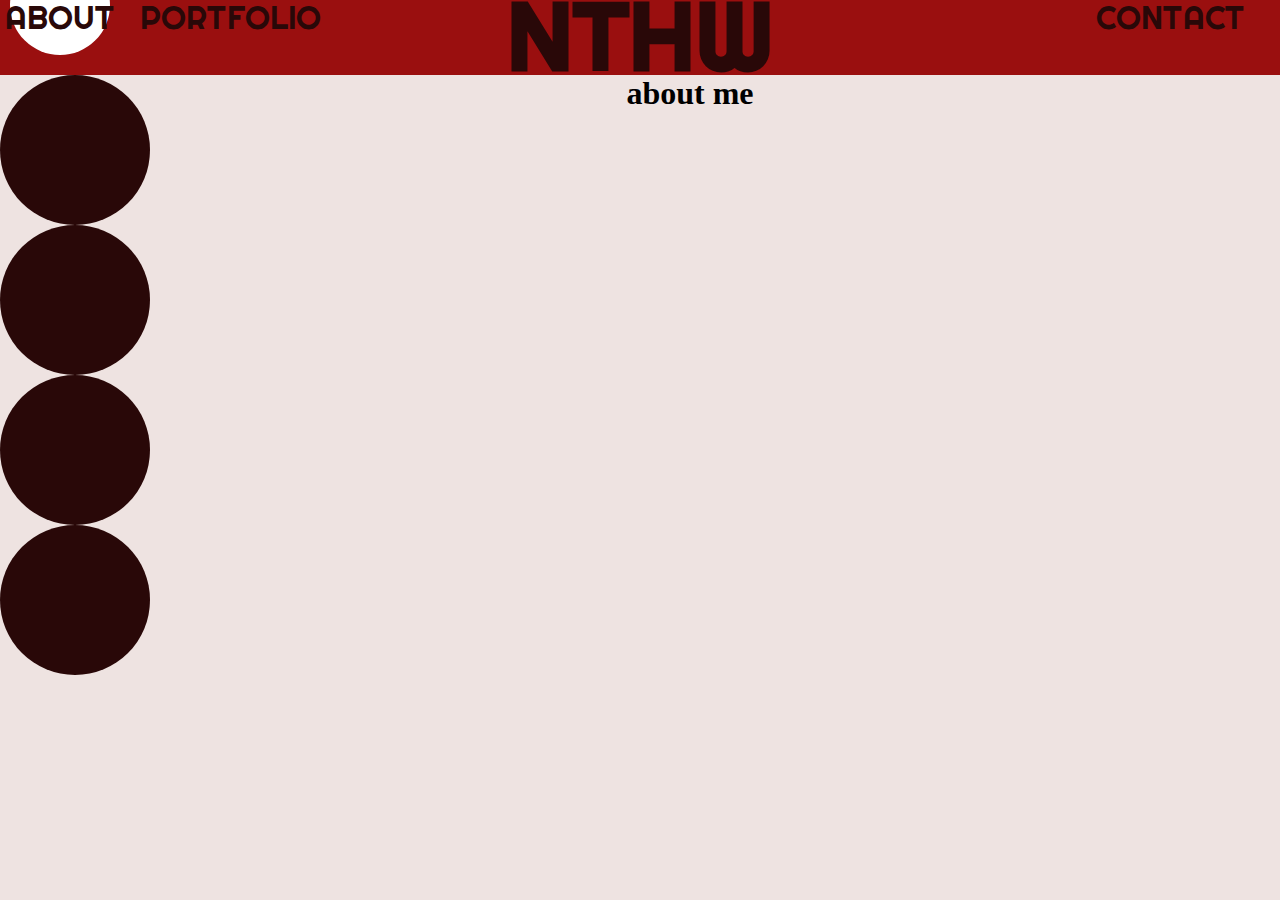
==== pages/about.html @ 7f376889 "stop production" ====
<!DOCTYPE html>
<html lang="en">
  <head>
    <meta charset="UTF-8" />
    <meta name="viewport" content="width=device-width, initial-scale=1.0" />
    <link
      href="https://fonts.googleapis.com/css2?family=Josefin+Sans:wght@400;700&family=Kreon&family=Righteous&display=swap"
      rel="stylesheet"
    />

    <link
      rel="stylesheet"
      href="https://cdnjs.cloudflare.com/ajax/libs/font-awesome/5.15.2/css/all.min.css"
      integrity="sha512-HK5fgLBL+xu6dm/Ii3z4xhlSUyZgTT9tuc/hSrtw6uzJOvgRr2a9jyxxT1ely+B+xFAmJKVSTbpM/CuL7qxO8w=="
      crossorigin="anonymous"
    />
    <link rel="stylesheet" href="../style/style.css" />
    <title>NTHW | ABOUT</title>
  </head>
  <body>
    <nav>
      <div id="logo-bar">
        <h1 id="logo-text"><a href="pages/index.html">NTHW</a></h1>
      </div>

      <ul class="nav left-nav">
        <div class="active-circle active" id="about-circle">
          <img src="../assets/active-circle.svg" alt="active" />
          <li id="about-link"><a href="pages/about.html">ABOUT</a></li>
        </div>

        <div class="active-circle" id="port-circle">
          <img src="../assets/active-circle.svg" alt="active" />
          <li id="port-link"><a href="pages/portfolio.html">PORTFOLIO</a></li>
        </div>
      </ul>
      <ul class="nav right-nav">
        <div class="active-circle" id="contact-circle">
          <img src="../assets/active-circle.svg" alt="active" />
          <li id="contact-link"><a href="pages/contact.html">CONTACT</a></li>
        </div>
      </ul>
    </nav>

    <div class="circle-side">
      <div class="dark-circle"></div>
      <div class="dark-circle"></div>
      <div class="dark-circle"></div>
      <div class="dark-circle"></div>
    </div>
    <main>
      <h1>about me</h1>
    </main>
    <script src="app.js"></script>
  </body>
</html>
---- style/style.css ----
:root {
  --main-bg-color: #eee3e1;
  --red: #9a0f0f;
  --black: #290808;
  --white: #ffffff;
  --display: 'Righteous', cursive;

  --inline: 'Josefin Sans', sans-serif;
}
* {
  margin: 0;
  padding: 0;
  box-sizing: border-box;
}
body {
  background-color: var(--main-bg-color);
}

#logo-bar {
  width: 100vw;
  height: 75px;
  background-color: var(--red);
  position: relative;
  /* top: 40px; */
  font-family: var(--display);
}

.nav {
  font-family: var(--display);
  font-size: 2rem;
  display: flex;
  position: relative;
  top: -80px;
}
.left-nav {
  margin-left: 10px;
  float: left;
}
#about-link {
  list-style: none;
  margin-left: 30px;
  position: absolute;
  top: 20%;
  left: 20%;
  transform: translate(-50%, -50%);
}
#port-link {
  list-style: none;
  margin-left: 30px;
  position: absolute;
  top: 20%;
  left: 40%;
  transform: translate(-50%, -50%);
}
#contact-link {
  margin-left: 30px;
  position: absolute;
  top: 20%;
  left: 20%;
  transform: translate(-50%, -50%);
}
.right-nav {
  margin-right: 60px;
  float: right;
}
.right-nav li {
  list-style: none;
}
.nav :any-link {
  text-decoration: none;
  color: var(--black);
}
#logo-text {
  font-size: 6rem;
  display: flex;
  justify-content: center;
  flex-direction: row;
  align-items: center;
  position: relative;
  text-align: center;
  top: -25px;
}
#logo-text a:any-link {
  text-decoration: none;
  color: var(--black);
}
.active-circle {
  position: relative;
  text-align: center;
  color: #290808;
}
.active-circle img {
  position: relative;
  top: -40px;

  /* transform: translateY(-100px); */
  opacity: 0;
}
.active img {
  /* transform: translateY(-40px); */
  opacity: 1;
}
#port-circle {
  margin-left: 50px;
}

main {
  display: flex;
  flex-direction: row;
  justify-content: space-around;
}
.circle-side {
  position: absolute;
  left: 0px;
}
.dark-circle {
  height: 150px;
  width: 150px;
  border-radius: 50%;
  background-color: var(--black);
}

.frame img {
  margin-top: 50px;
  max-width: 250px;
  border: 10px solid var(--black);
  border-radius: 50%;
}
.bio h1 {
  font-family: var(--inline);
  font-weight: 700;
}
.bio p {
  font-family: var(--inline);
  font-weight: 400;
  font-size: 1.5rem;
  max-width: 50vw;
}
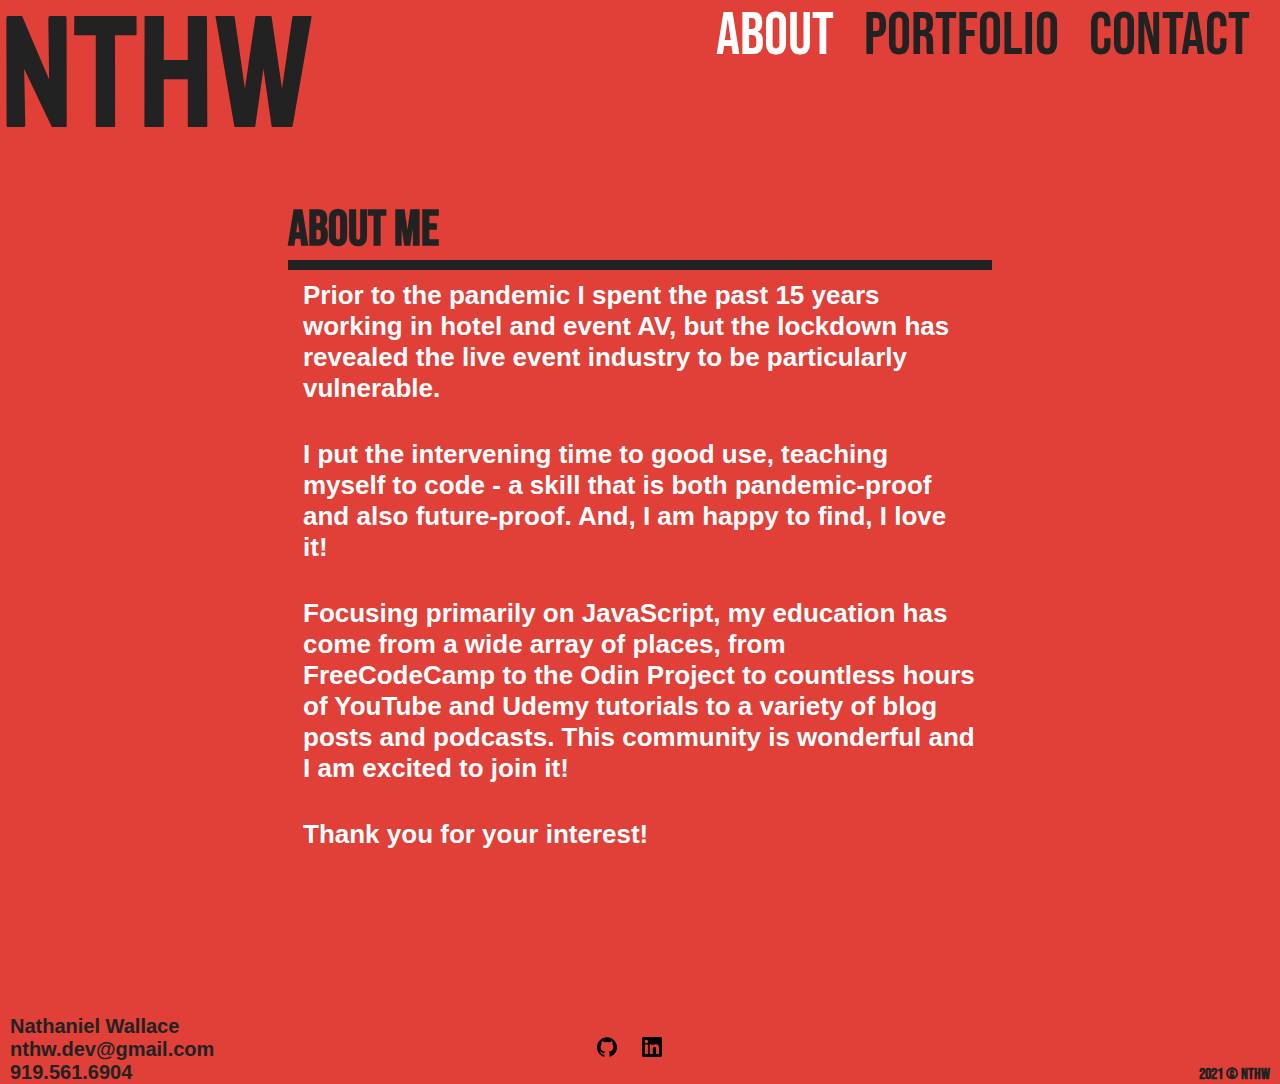
==== commit 68ac2a6a: "new site" ====
--- a/pages/about.html
+++ b/pages/about.html
@@ -2,55 +2,86 @@
 <html lang="en">
   <head>
     <meta charset="UTF-8" />
+    <meta http-equiv="X-UA-Compatible" content="IE=edge" />
     <meta name="viewport" content="width=device-width, initial-scale=1.0" />
-    <link
-      href="https://fonts.googleapis.com/css2?family=Josefin+Sans:wght@400;700&family=Kreon&family=Righteous&display=swap"
-      rel="stylesheet"
-    />
+    <link rel="stylesheet" href="/style/index.css" />
 
-    <link
-      rel="stylesheet"
-      href="https://cdnjs.cloudflare.com/ajax/libs/font-awesome/5.15.2/css/all.min.css"
-      integrity="sha512-HK5fgLBL+xu6dm/Ii3z4xhlSUyZgTT9tuc/hSrtw6uzJOvgRr2a9jyxxT1ely+B+xFAmJKVSTbpM/CuL7qxO8w=="
-      crossorigin="anonymous"
-    />
-    <link rel="stylesheet" href="../style/style.css" />
-    <title>NTHW | ABOUT</title>
+    <title>NTHW | HOME</title>
   </head>
+  
   <body>
-    <nav>
-      <div id="logo-bar">
-        <h1 id="logo-text"><a href="pages/index.html">NTHW</a></h1>
-      </div>
-
-      <ul class="nav left-nav">
-        <div class="active-circle active" id="about-circle">
-          <img src="../assets/active-circle.svg" alt="active" />
-          <li id="about-link"><a href="pages/about.html">ABOUT</a></li>
-        </div>
-
-        <div class="active-circle" id="port-circle">
-          <img src="../assets/active-circle.svg" alt="active" />
-          <li id="port-link"><a href="pages/portfolio.html">PORTFOLIO</a></li>
-        </div>
-      </ul>
-      <ul class="nav right-nav">
-        <div class="active-circle" id="contact-circle">
-          <img src="../assets/active-circle.svg" alt="active" />
-          <li id="contact-link"><a href="pages/contact.html">CONTACT</a></li>
-        </div>
-      </ul>
-    </nav>
-
-    <div class="circle-side">
-      <div class="dark-circle"></div>
-      <div class="dark-circle"></div>
-      <div class="dark-circle"></div>
-      <div class="dark-circle"></div>
-    </div>
-    <main>
-      <h1>about me</h1>
-    </main>
-    <script src="app.js"></script>
+    <link rel="stylesheet" href="/css/nav.css">
+<nav>
+  <a id="nthw-logo" href="index.html">NTHW</a>
+  <ul class="nav-bar">
+    <li class="navbar-link">
+      <a class="active" href="about.html">About</a>
+    </li>
+    <li class="navbar-link">
+      <a  href="portfolio.html"
+        >Portfolio</a
+      >
+    </li>
+    <!-- <li class="navbar-link">
+      <a href="/blog">Blog</a>
+    </li> -->
+    <li class="navbar-link">
+      <a href="contact.html">Contact</a>
+    </li>
+  </ul>
+  <ul class="nav-mini-bar">
+    <li class="navbar-link">
+      <a class="active" href="about.html">About</a>
+    </li>
+    <li class="navbar-link">
+      <a  href="portfolio.html"
+        >Portfolio</a
+      >
+    </li>
+    <!-- <li class="navbar-link">
+      <a  href="/blog/">Blog</a>
+    </li> -->
+    <li class="navbar-link">
+      <a  href="contact.html">Contact</a>
+    </li>
+  </ul>
+  </ul>
+</nav>
+<div class='body about-page'>
+  <h1>About me</h1>
+  <div id='info'>
+    <p>
+      Prior to the pandemic I spent the past 15 years working in hotel and
+      event AV, but the lockdown has revealed the live event industry to be
+      particularly vulnerable.
+    </p>
+    <p>
+      I put the intervening time to good use, teaching myself to code - a
+      skill that is both pandemic-proof and also future-proof. And, I am
+      happy to find, I love it!
+    </p>
+    <p>
+      Focusing primarily on JavaScript, my education has come from a wide
+      array of places, from FreeCodeCamp to the Odin Project to countless
+      hours of YouTube and Udemy tutorials to a variety of blog posts and
+      podcasts. This community is wonderful and I am excited to join it!
+    </p>
+    <p>Thank you for your interest!</p>
+  </div>
+</div>
+<div class="footer">
+  <div class="contact-info">
+    <h3 id="name">Nathaniel Wallace</h3>
+    <h3 id="email"><a href="mailto:nthw.dev@gmail.com">nthw.dev@gmail.com</a></h3>
+    <h3 id="phone">919.561.6904</h3>
+  </div>
+  <div class="social-icons">
+    <a href="https://github.com/nthw11" target="_blank" rel="noreferrer" class="footer-social-icons"><img src="/assets/github.svg" alt="github"></a>
+    <a href="https://www.linkedin.com/in/nthw" target="_blank" rel="noreferrer" class="footer-social-icons"><img src="/assets/linkedin.svg" alt="linkedin"></a>
+  </div>
+  <h4 id="footer-copyright">2021 &copy; NTHW</h4>
+</div>
+</body>
+</html>
   </body>
 </html>
--- a/style/index.css
+++ b/style/index.css
@@ -0,0 +1,238 @@
+@import url('https://fonts.googleapis.com/css2?family=Bebas+Neue&family=Source+Sans+Pro:wght@200;300;400;600;900&family=Staatliches&display=swap');
+/* 
+font-family: 'Bebas Neue', cursive;
+font-family: 'Source Sans Pro', sans-serif;
+font-family: 'Staatliches', cursive; */
+
+* {
+  background-color: #e04038;
+  margin: 0;
+
+  color: #222;
+  font-size: 20px;
+}
+* h1 {
+  font-family: 'Bebas Neue', cursive;
+  font-size: 4rem;
+}
+.headline {
+  width: 70%;
+  margin: auto;
+}
+.headline h1 {
+  font-family: 'Source Sance Pro', sans-serif;
+  font-size: 2rem;
+  color: #222;
+  margin: 20px;
+}
+.home-page {
+  display: flex;
+  flex-direction: row;
+  width: 70%;
+  margin: auto;
+}
+.header {
+  width: 450px;
+  font-family: 'Source Sance Pro', sans-serif;
+  font-size: 2rem;
+  color: #fff;
+  margin: 20px;
+}
+#red-portrait img {
+  width: 250px;
+  /* height: 300px; */
+  border: 5px solid #000;
+  border-radius: 150px;
+}
+#info {
+  padding-bottom: 65px;
+  border-top: 10px solid #222;
+  margin-bottom: 65px;
+}
+.about-page {
+  width: 55%;
+  margin: auto;
+}
+.about-page h1 {
+  font-family: 'Bebas Neue', cursive;
+  font-size: 2.5rem;
+  color: #222;
+}
+.about-page p {
+  padding: 10px 15px 25px 15px;
+  /* background-color: #fdd; */
+  font-family: 'Source Sance Pro', sans-serif;
+  font-size: 1.3rem;
+  font-weight: 600;
+  color: #fff;
+}
+
+.port-list img {
+  width: 350px;
+  border-top: 5px solid #222;
+  display: flex;
+}
+.port-item {
+  display: inline-flex;
+  flex-direction: column;
+  margin-left: 45px;
+  align-items: center;
+}
+
+.project-descript {
+  font-family: 'Bebas Neue', cursive;
+  font-size: 1.5rem;
+  font-weight: 600;
+  color: #fff;
+}
+.port-item a:any-link {
+  text-decoration: none;
+}
+.port-link {
+  display: inline-flex;
+  flex-direction: column;
+  align-items: center;
+}
+.project-lang {
+  font-family: 'Source Sance Pro', sans-serif;
+  font-size: 0.8rem;
+  font-weight: 600;
+  color: #fff;
+  margin-bottom: 50px;
+}
+nav {
+  /* height: 150px; */
+  max-width: 100%;
+}
+.nav-mini-bar {
+  display: none;
+}
+#nthw-logo {
+  font-family: 'Staatliches', cursive;
+  font-size: 8rem;
+  color: #222;
+
+  text-decoration: none;
+  position: relative;
+  top: -25px;
+  /* float: left; */
+}
+#nthw-logo-active {
+  font-family: 'Staatliches', cursive;
+  font-size: 8rem;
+  color: #fff;
+
+  text-decoration: none;
+  position: relative;
+  top: -25px;
+  /* float: left; */
+}
+
+.nav-bar {
+  display: flex;
+  flex-direction: row;
+  justify-content: space-between;
+  align-items: center;
+  float: right;
+  flex-shrink: 3;
+}
+
+.nav-bar li {
+  list-style: none;
+  margin-right: 30px;
+  font-family: 'Bebas Neue', cursive;
+  color: #222;
+}
+.nav-bar a:any-link {
+  font-size: 3rem;
+  text-decoration: none;
+}
+
+@media (max-width: 1040px) {
+  .nav-bar a:any-link {
+    display: none;
+  }
+}
+@media (max-width: 1040px) {
+  .nav-mini-bar {
+    display: flex;
+    flex-direction: column;
+    float: right;
+    font-size: 3rem;
+    margin-right: 20px;
+    margin-top: 20px;
+    list-style: none;
+    font-family: 'Bebas Neue', cursive;
+    color: #222;
+  }
+}
+@media (max-width: 1040px) {
+  .nav-mini-bar a:any-link {
+    text-decoration: none;
+  }
+}
+.navbar-link .active {
+  color: #fff;
+}
+
+.footer {
+  position: relative;
+  bottom: 0px;
+  width: 100%;
+  margin: auto;
+  margin-top: 25px;
+  padding-top: 10px;
+  display: grid;
+  grid-template-columns: 1fr 1fr 1fr;
+  grid-template-rows: auto;
+  /* border-top: 2px solid #222; */
+}
+.social-icons {
+  grid-column-start: 2;
+  grid-column-end: 3;
+  align-self: center;
+  justify-self: center;
+}
+#footer-copyright {
+  grid-column-start: 3;
+  grid-column-end: 4;
+  font-family: 'Bebas Neue', cursive;
+  color: #222;
+  font-size: 0.8rem;
+  align-self: end;
+  justify-self: end;
+  /* float: right; */
+  margin-right: 10px;
+}
+
+.footer-social-icons img {
+  color: #222;
+  width: 20px;
+  margin-right: 20px;
+  stroke: #222;
+}
+.contact-info {
+  grid-column-start: 1;
+  grid-column-end: 2;
+  margin-left: 10px;
+  font-family: 'Source Sance Pro', sans-serif;
+  font-size: 1rem;
+  color: #222;
+}
+#email a:any-link {
+  text-decoration: none;
+}
+#email #name #phone {
+  margin-bottom: 20px;
+}
+.contact-page h2 {
+  font-family: 'Bebas Neue', cursive;
+
+  color: #222;
+  font-size: 1.5rem;
+  margin-left: 15px;
+}
+.contact-page a:any-link {
+  text-decoration: none;
+  font-size: 1.5rem;
+}
